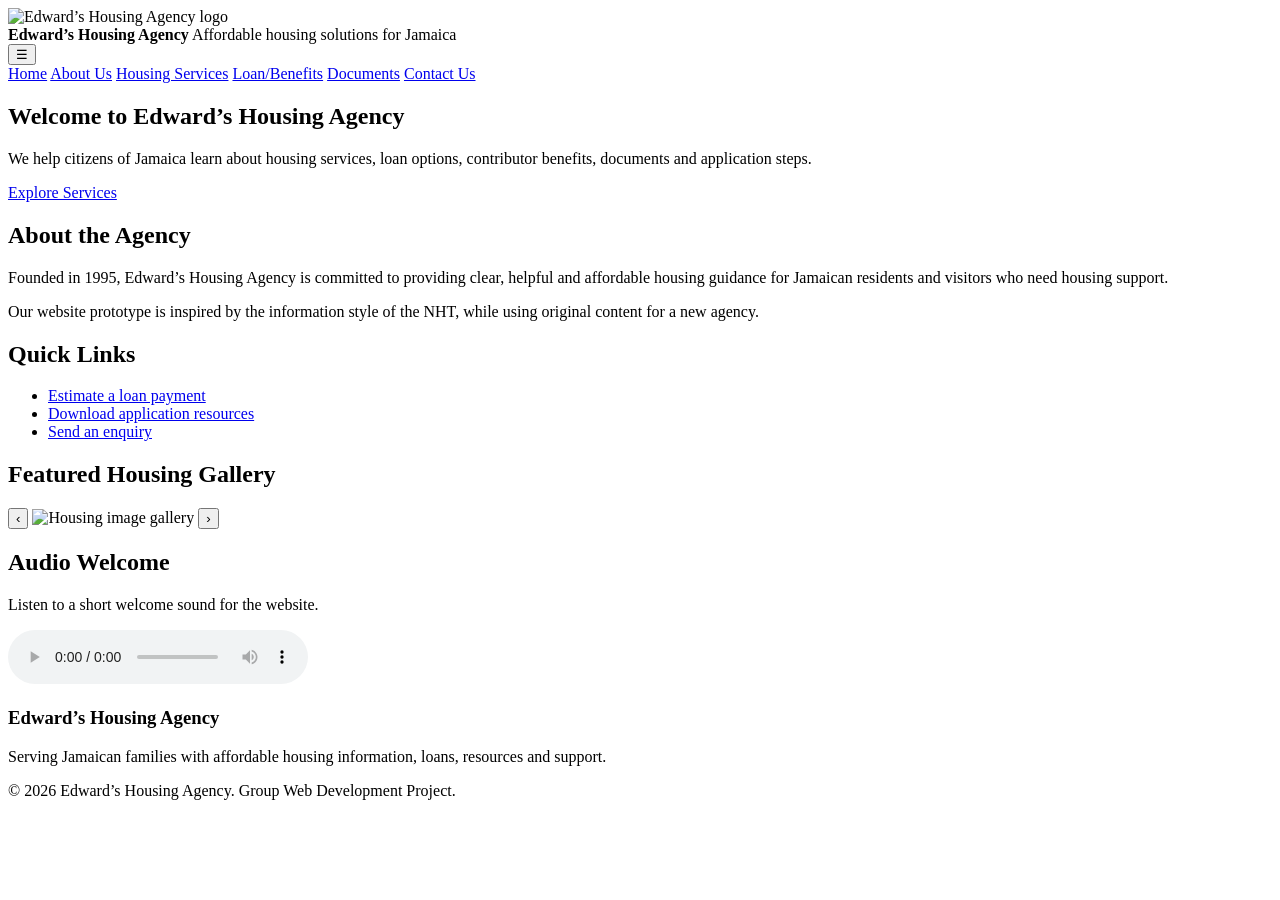
==== index.html @ f75075db "Add files via upload" ====
<!DOCTYPE html>
<html lang="en">
<head>
    <meta charset="UTF-8">
    <meta name="viewport" content="width=device-width, initial-scale=1.0">
    <title>Home | Edward’s Housing Agency</title>
    <link rel="stylesheet" href="css/style.css">
</head>

<body>
    <header class="site-header">
        <div class="brand">
            <img src="images/logo.svg" alt="Edward’s Housing Agency logo">

            <div>
                <strong>Edward’s Housing Agency</strong>
                <span>Affordable housing solutions for Jamaica</span>
            </div>
        </div>

        <button class="menu-btn" aria-label="Toggle navigation">☰</button>

        <nav class="navbar">
            <a href="index.html">Home</a>
            <a href="about.html">About Us</a>
            <a href="services.html">Housing Services</a>
            <a href="benefits.html">Loan/Benefits</a>
            <a href="documents.html">Documents</a>
            <a href="contact.html">Contact Us</a>
        </nav>
    </header>

    <main>
        <section class="hero">
            <div>
                <h1>Welcome to Edward’s Housing Agency</h1>

                <p>
                    We help citizens of Jamaica learn about housing services, loan options,
                    contributor benefits, documents and application steps.
                </p>

                <a class="btn" href="services.html">Explore Services</a>
            </div>
        </section>

        <section class="grid two">
            <article>
                <h2>About the Agency</h2>

                <p>
                    Founded in 1995, Edward’s Housing Agency is committed to providing clear,
                    helpful and affordable housing guidance for Jamaican residents and visitors
                    who need housing support.
                </p>

                <p>
                    Our website prototype is inspired by the information style of the NHT,
                    while using original content for a new agency.
                </p>
            </article>

            <aside class="card">
                <h2>Quick Links</h2>

                <ul>
                    <li>
                        <a href="benefits.html#calculator">Estimate a loan payment</a>
                    </li>
                    <li>
                        <a href="documents.html">Download application resources</a>
                    </li>
                    <li>
                        <a href="contact.html">Send an enquiry</a>
                    </li>
                </ul>
            </aside>
        </section>

        <section>
            <h2>Featured Housing Gallery</h2>

            <div class="slider">
                <button id="prevSlide">‹</button>

                <img
                    id="sliderImage"
                    src="images/house1.webp"
                    alt="Housing image gallery"
                >

                <button id="nextSlide">›</button>
            </div>
        </section>

        <section class="media-box">
            <h2>Audio Welcome</h2>

            <p>Listen to a short welcome sound for the website.</p>

            <audio controls src="media/welcome-message.wav">
                Your browser does not support the audio element.
            </audio>
        </section>
    </main>

    <footer>
        <section>
            <h3>Edward’s Housing Agency</h3>

            <p>
                Serving Jamaican families with affordable housing information, loans,
                resources and support.
            </p>
        </section>

        <section>
            <p id="dateTime"></p>

            <p>
                &copy; 2026 Edward’s Housing Agency. Group Web Development Project.
            </p>
        </section>
    </footer>

    <script src="js/script.js"></script>
</body>
</html>
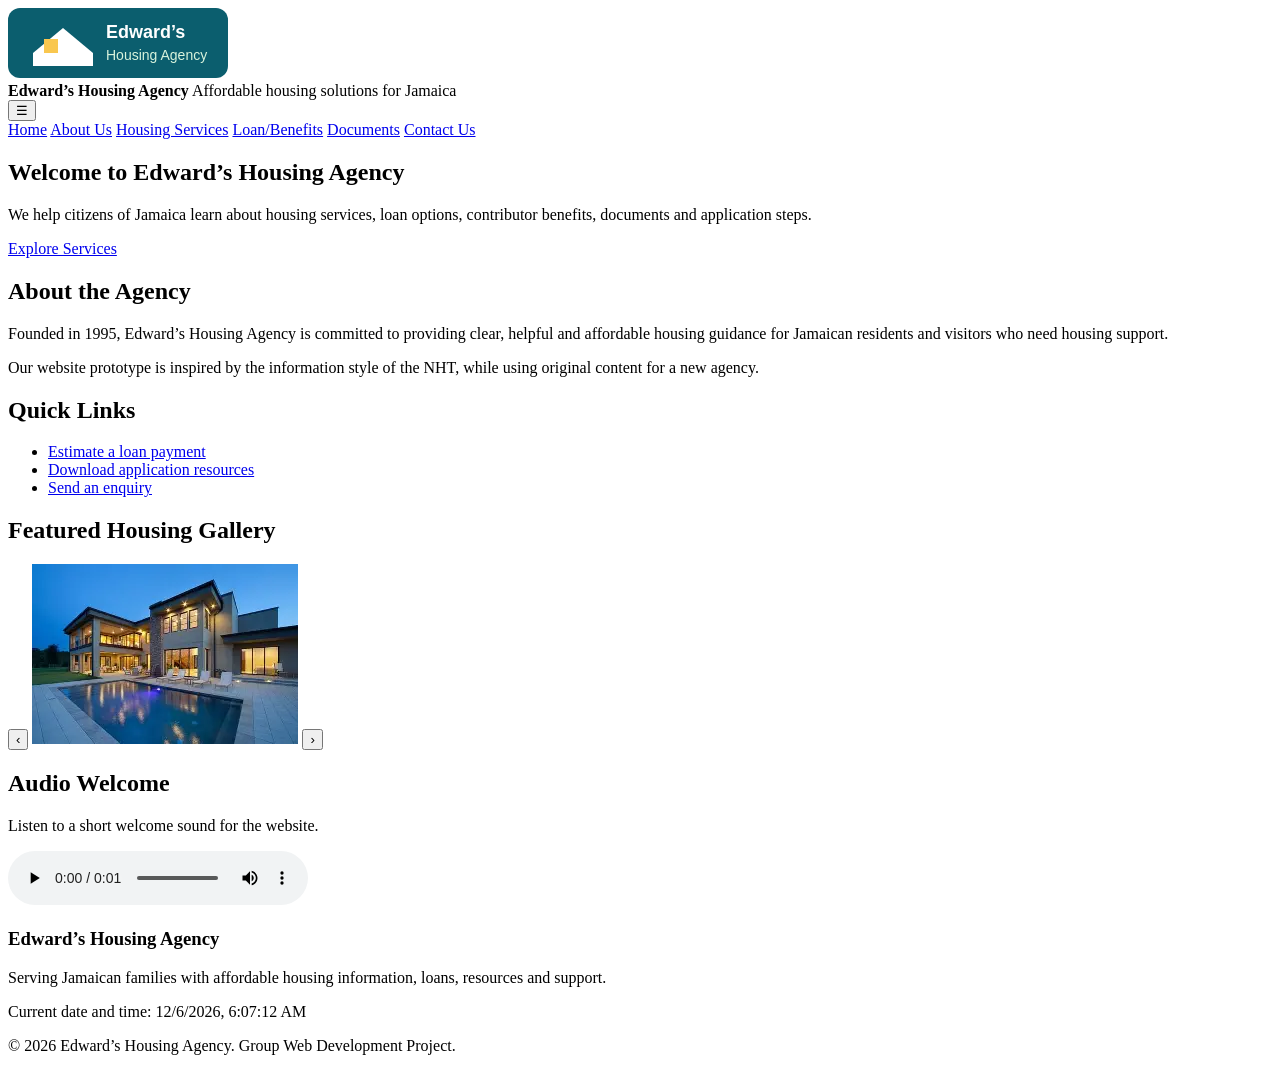
==== commit 0a14e09a: "Update image and audio source paths in index.html" ====
--- a/index.html
+++ b/index.html
@@ -10,7 +10,7 @@
 <body>
     <header class="site-header">
         <div class="brand">
-            <img src="images/logo.svg" alt="Edward’s Housing Agency logo">
+            <img src="logo.svg" alt="Edward’s Housing Agency logo">
 
             <div>
                 <strong>Edward’s Housing Agency</strong>
@@ -85,7 +85,7 @@
 
                 <img
                     id="sliderImage"
-                    src="images/house1.webp"
+                    src="house1.webp"
                     alt="Housing image gallery"
                 >
 
@@ -98,7 +98,7 @@
 
             <p>Listen to a short welcome sound for the website.</p>
 
-            <audio controls src="media/welcome-message.wav">
+            <audio controls src="welcome-message.wav">
                 Your browser does not support the audio element.
             </audio>
         </section>
@@ -123,6 +123,6 @@
         </section>
     </footer>
 
-    <script src="js/script.js"></script>
+    <script src="script.js"></script>
 </body>
-</html>+</html>
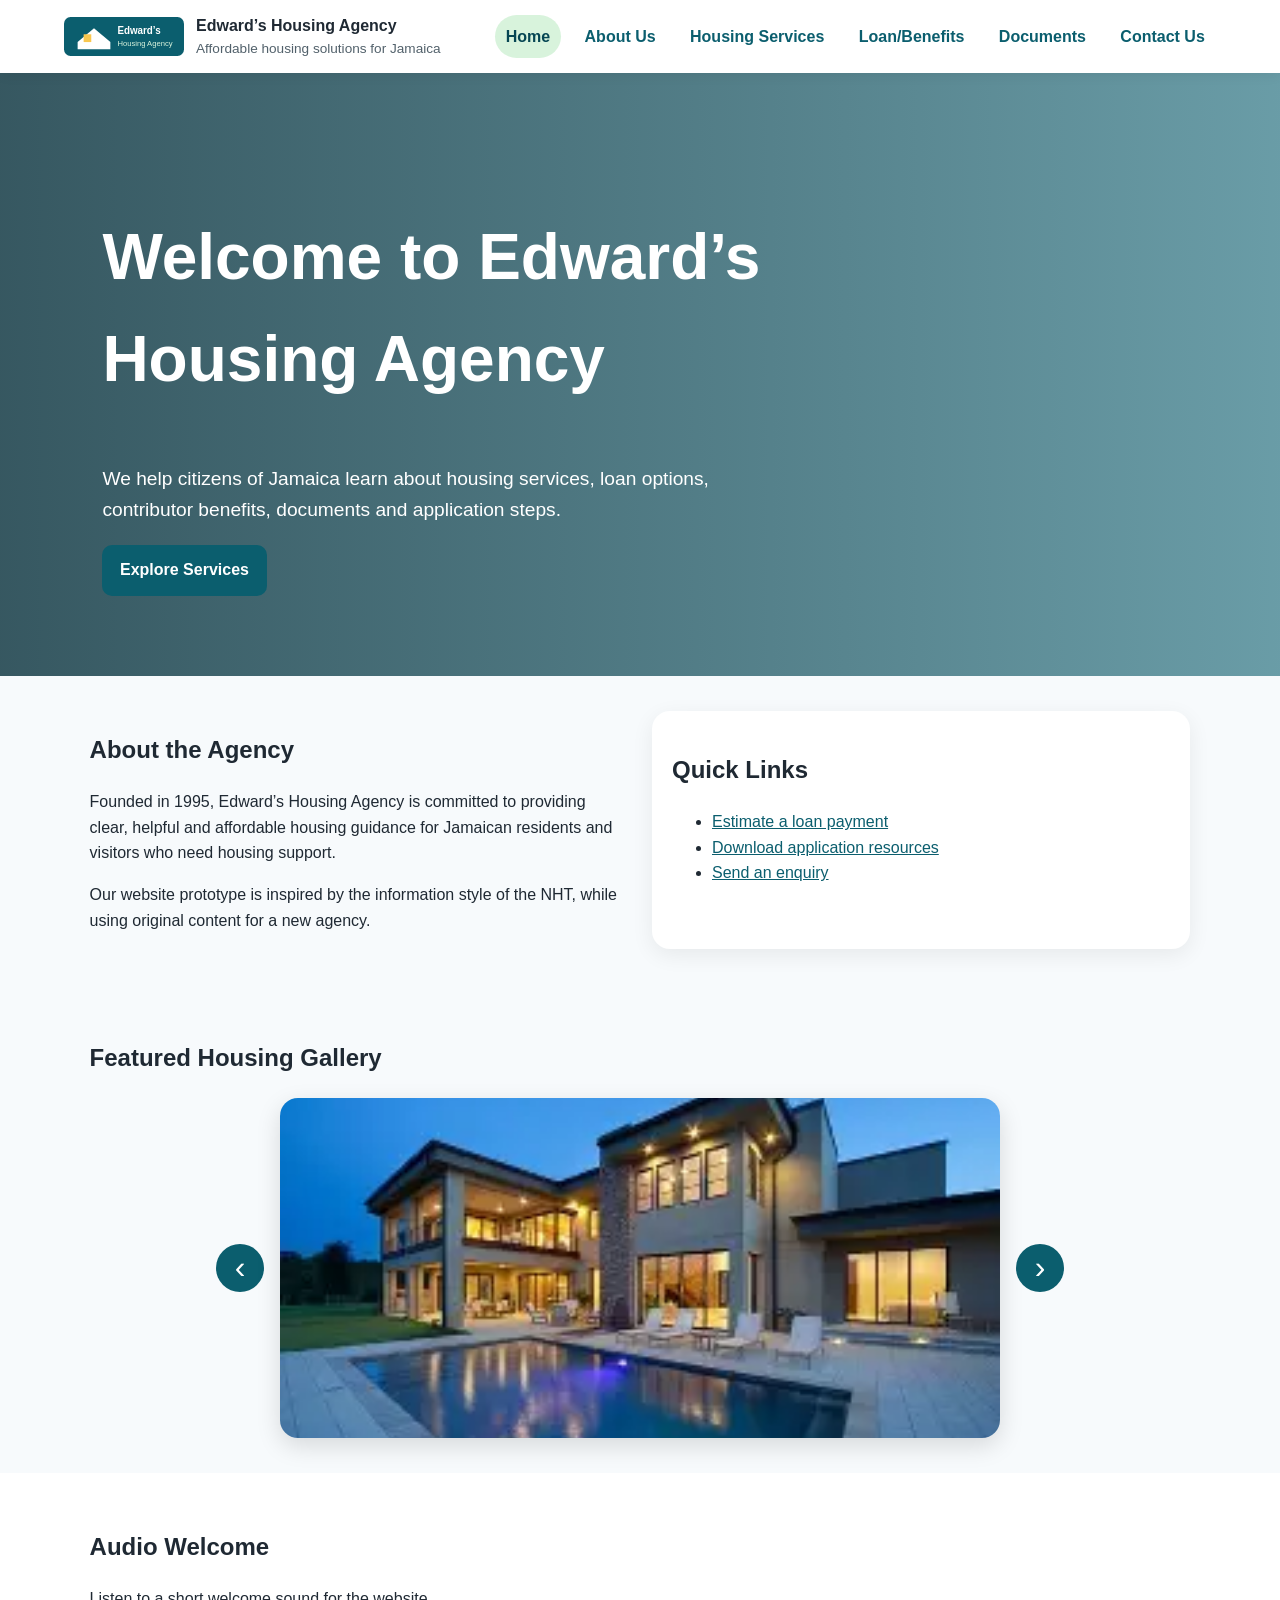
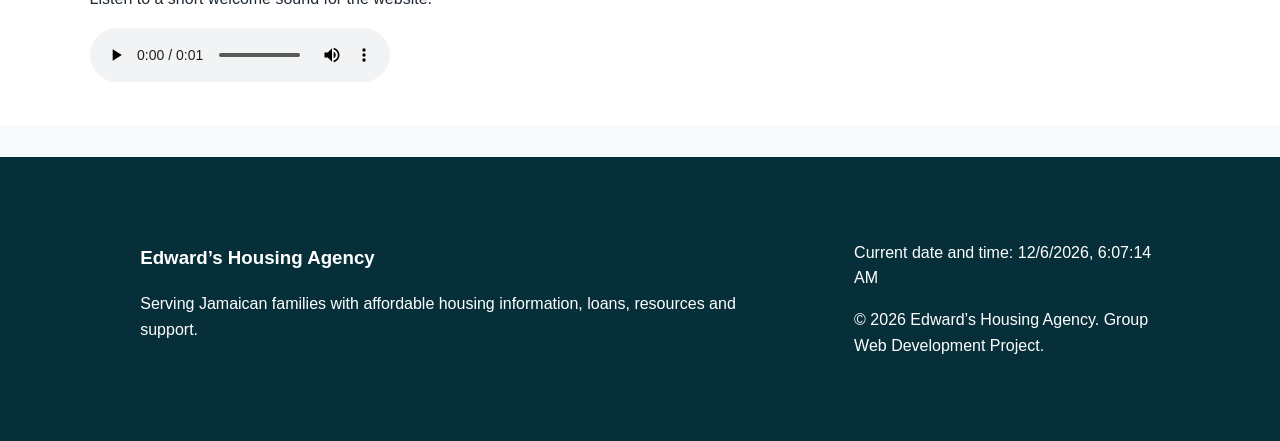
==== commit c491dc24: "Update stylesheet link in index.html" ====
--- a/index.html
+++ b/index.html
@@ -4,7 +4,7 @@
     <meta charset="UTF-8">
     <meta name="viewport" content="width=device-width, initial-scale=1.0">
     <title>Home | Edward’s Housing Agency</title>
-    <link rel="stylesheet" href="css/style.css">
+    <link rel="stylesheet" href="style.css">
 </head>
 
 <body>
--- a/style.css
+++ b/style.css
@@ -0,0 +1,303 @@
+* {
+    box-sizing: border-box;
+}
+
+body {
+    margin: 0;
+    font-family: Arial, Helvetica, sans-serif;
+    line-height: 1.6;
+    color: #1f2933;
+    background: #f7fafc;
+}
+
+a {
+    color: #0b5e6e;
+}
+
+img {
+    max-width: 100%;
+    height: auto;
+}
+
+.site-header {
+    position: sticky;
+    top: 0;
+    z-index: 10;
+    background: #fff;
+    display: flex;
+    align-items: center;
+    justify-content: space-between;
+    gap: 1rem;
+    padding: .8rem 5%;
+    box-shadow: 0 2px 12px #0001;
+}
+
+.brand {
+    display: flex;
+    align-items: center;
+    gap: .75rem;
+}
+
+.brand img {
+    width: 120px;
+}
+
+.brand span {
+    display: block;
+    font-size: .85rem;
+    color: #52616b;
+}
+
+.navbar {
+    display: flex;
+    gap: .75rem;
+    flex-wrap: wrap;
+}
+
+.navbar a {
+    text-decoration: none;
+    font-weight: 700;
+    padding: .55rem .7rem;
+    border-radius: 999px;
+}
+
+.navbar a:hover,
+.navbar a.active {
+    background: #d8f3dc;
+    color: #064653;
+}
+
+.menu-btn {
+    display: none;
+    background: #0b5e6e;
+    color: #fff;
+    border: 0;
+    border-radius: 8px;
+    padding: .6rem;
+}
+
+main {
+    min-height: 70vh;
+}
+
+.hero {
+    min-height: 430px;
+    display: flex;
+    align-items: center;
+    padding: 5rem 8%;
+    background: linear-gradient(90deg, #062f3acc, #0b5e6e99),
+        url('../images/family-home.svg') center/cover;
+    color: #fff;
+}
+
+.hero h1 {
+    font-size: clamp(2rem, 5vw, 4rem);
+    max-width: 760px;
+}
+
+.hero p {
+    max-width: 650px;
+    font-size: 1.2rem;
+}
+
+.btn {
+    display: inline-block;
+    background: #0b5e6e;
+    color: #fff;
+    text-decoration: none;
+    border: 0;
+    border-radius: 10px;
+    padding: .8rem 1.1rem;
+    font-weight: 700;
+    cursor: pointer;
+}
+
+section {
+    padding: 2.2rem 7%;
+}
+
+.page-title {
+    background: #e9f5ff;
+    text-align: center;
+}
+
+.grid {
+    display: grid;
+    gap: 1.5rem;
+}
+
+.two {
+    grid-template-columns: repeat(2, minmax(0, 1fr));
+}
+
+.cards {
+    display: grid;
+    grid-template-columns: repeat(3, minmax(0, 1fr));
+    gap: 1.2rem;
+}
+
+.card {
+    background: #fff;
+    border-radius: 18px;
+    padding: 1.25rem;
+    box-shadow: 0 6px 22px #00000012;
+}
+
+.service-list img {
+    height: 190px;
+    width: 100%;
+    object-fit: cover;
+    border-radius: 14px;
+}
+
+.rounded {
+    border-radius: 18px;
+}
+
+.icon {
+    width: 85px;
+}
+
+.slider {
+    display: flex;
+    align-items: center;
+    justify-content: center;
+    gap: 1rem;
+}
+
+.slider img {
+    width: min(720px, 80vw);
+    height: 340px;
+    object-fit: cover;
+    border-radius: 18px;
+    box-shadow: 0 8px 25px #0002;
+}
+
+.slider button {
+    font-size: 2rem;
+    border: 0;
+    border-radius: 50%;
+    width: 48px;
+    height: 48px;
+    background: #0b5e6e;
+    color: #fff;
+    cursor: pointer;
+}
+
+.media-box {
+    background: #fff;
+}
+
+.faq button {
+    display: block;
+    width: 100%;
+    text-align: left;
+    margin: .5rem 0;
+    padding: 1rem;
+    border: 0;
+    border-radius: 12px;
+    background: #0b5e6e;
+    color: #fff;
+    font-weight: 700;
+    cursor: pointer;
+}
+
+.faq p {
+    display: none;
+    background: #fff;
+    padding: 1rem;
+    border-left: 4px solid #0b5e6e;
+    margin: 0 0 .75rem;
+}
+
+.faq p.show {
+    display: block;
+}
+
+.table-wrap {
+    overflow-x: auto;
+}
+
+table {
+    width: 100%;
+    border-collapse: collapse;
+    background: #fff;
+}
+
+th,
+td {
+    padding: .9rem;
+    border: 1px solid #d9e2ec;
+    text-align: left;
+}
+
+th {
+    background: #0b5e6e;
+    color: #fff;
+}
+
+label {
+    display: block;
+    margin: .8rem 0;
+    font-weight: 700;
+}
+
+input,
+select,
+textarea {
+    width: 100%;
+    padding: .75rem;
+    border: 1px solid #bcccdc;
+    border-radius: 10px;
+    margin-top: .25rem;
+}
+
+#formMessage,
+#calcResult {
+    font-weight: 700;
+}
+
+footer {
+    background: #062f3a;
+    color: #fff;
+    display: grid;
+    grid-template-columns: 2fr 1fr;
+    gap: 1rem;
+    padding: 2rem 7%;
+    margin-top: 2rem;
+}
+
+@media (max-width: 820px) {
+    .menu-btn {
+        display: block;
+    }
+
+    .navbar {
+        display: none;
+        position: absolute;
+        left: 0;
+        right: 0;
+        top: 74px;
+        background: #fff;
+        padding: 1rem 7%;
+        flex-direction: column;
+    }
+
+    .navbar.open {
+        display: flex;
+    }
+
+    .two,
+    .cards,
+    footer {
+        grid-template-columns: 1fr;
+    }
+
+    .hero {
+        padding: 3rem 7%;
+    }
+
+    .slider img {
+        height: 240px;
+    }
+}
